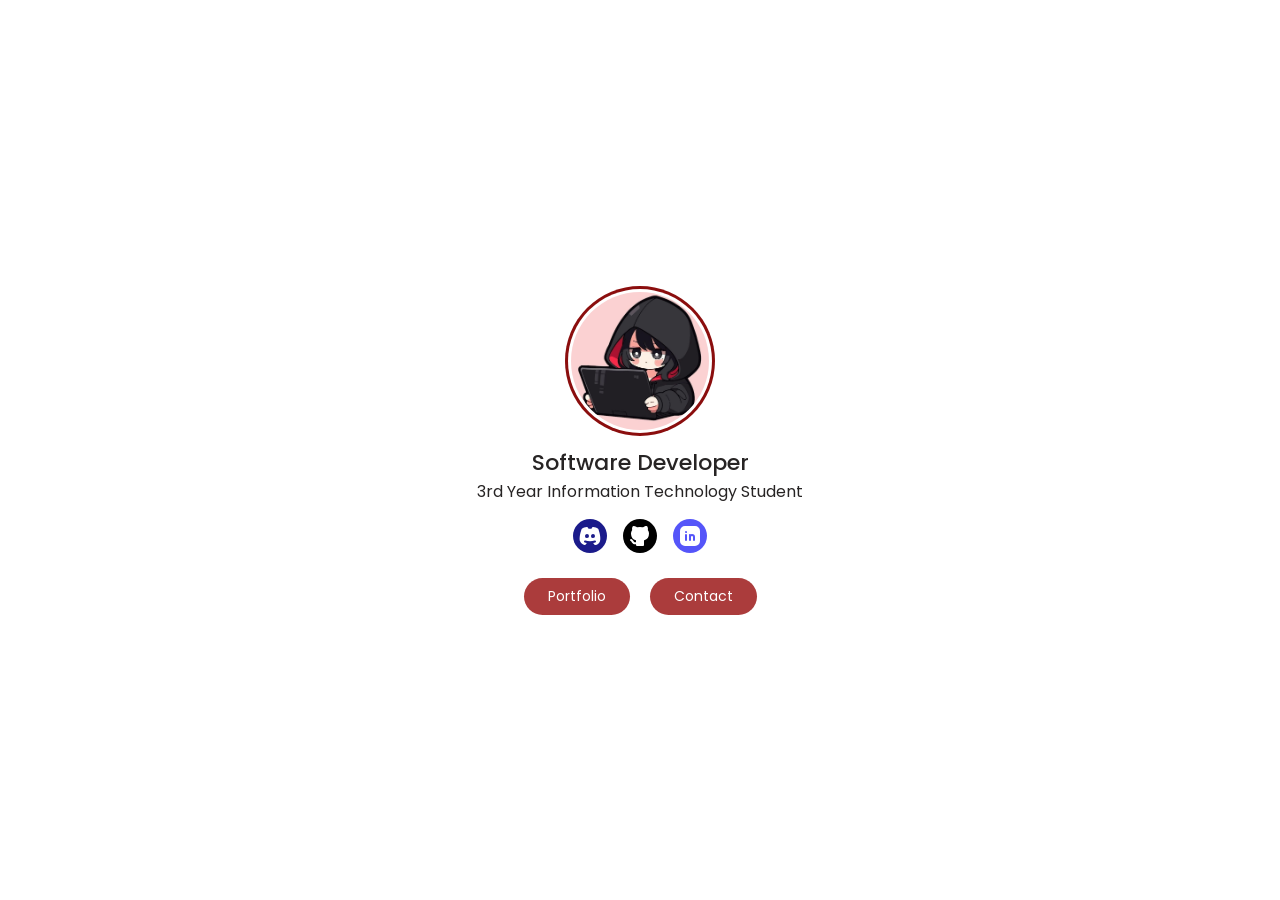
==== profileCard.html @ 7668f503 "first commit" ====
<!DOCTYPE html>
<html lang="en">
<head>
    <meta charset="UTF-8">
    <meta name="viewport" content="width=device-width, initial-scale=1.0">
    <title>Profile Card </title>
    <link rel="stylesheet" href="style.css">
</head>
<body>
    <div class="profile-card">
        <div class="image">
            <img src="/profileImage.jpg" alt="" class="profile-card">
        </div>
    
    <div class="text-data">
        <span class="tech">Software Developer</span>
        <span class="education">3rd Year Information Technology Student</span>

    </div>
    <div class="media-buttons">
        <a href="https://discord.com/users/1005246212498280499" target="_blank" style="background: rgb(27, 27, 139)" class="link">
            <svg xmlns="http://www.w3.org/2000/svg" width="24" height="24" viewBox="0 0 24 24" fill="currentColor" class="icon icon-tabler icons-tabler-filled icon-tabler-brand-discord">
	<path stroke="none" d="M0 0h24v24H0z" fill="none" />
	<path d="M14.983 3l.123 .006c2.014 .214 3.527 .672 4.966 1.673a1 1 0 0 1 .371 .488c1.876 5.315 2.373 9.987 1.451 12.28c-1.003 2.005 -2.606 3.553 -4.394 3.553c-.732 0 -1.693 -.968 -2.328 -2.045a21.512 21.512 0 0 0 2.103 -.493a1 1 0 1 0 -.55 -1.924c-3.32 .95 -6.13 .95 -9.45 0a1 1 0 0 0 -.55 1.924c.717 .204 1.416 .37 2.103 .494c-.635 1.075 -1.596 2.044 -2.328 2.044c-1.788 0 -3.391 -1.548 -4.428 -3.629c-.888 -2.217 -.39 -6.89 1.485 -12.204a1 1 0 0 1 .371 -.488c1.439 -1.001 2.952 -1.459 4.966 -1.673a1 1 0 0 1 .935 .435l.063 .107l.651 1.285l.137 -.016a12.97 12.97 0 0 1 2.643 0l.134 .016l.65 -1.284a1 1 0 0 1 .754 -.54l.122 -.009zm-5.983 7a2 2 0 0 0 -1.977 1.697l-.018 .154l-.005 .149l.005 .15a2 2 0 1 0 1.995 -2.15zm6 0a2 2 0 0 0 -1.977 1.697l-.018 .154l-.005 .149l.005 .15a2 2 0 1 0 1.995 -2.15z" />
</svg>
        </a>
        <a href="https://github.com/AnfalDjahfa" target="_blank" class="link">
            <svg xmlns="http://www.w3.org/2000/svg" width="24" height="24" viewBox="0 0 24 24" fill="currentColor" class="icon icon-tabler icons-tabler-filled icon-tabler-brand-github">
	<path stroke="none" d="M0 0h24v24H0z" fill="none" />
	<path d="M5.315 2.1c.791 -.113 1.9 .145 3.333 .966l.272 .161l.16 .1l.397 -.083a13.3 13.3 0 0 1 4.59 -.08l.456 .08l.396 .083l.161 -.1c1.385 -.84 2.487 -1.17 3.322 -1.148l.164 .008l.147 .017l.076 .014l.05 .011l.144 .047a1 1 0 0 1 .53 .514a5.2 5.2 0 0 1 .397 2.91l-.047 .267l-.046 .196l.123 .163c.574 .795 .93 1.728 1.03 2.707l.023 .295l.007 .272c0 3.855 -1.659 5.883 -4.644 6.68l-.245 .061l-.132 .029l.014 .161l.008 .157l.004 .365l-.002 .213l-.003 3.834a1 1 0 0 1 -.883 .993l-.117 .007h-6a1 1 0 0 1 -.993 -.883l-.007 -.117v-.734c-1.818 .26 -3.03 -.424 -4.11 -1.878l-.535 -.766c-.28 -.396 -.455 -.579 -.589 -.644l-.048 -.019a1 1 0 0 1 .564 -1.918c.642 .188 1.074 .568 1.57 1.239l.538 .769c.76 1.079 1.36 1.459 2.609 1.191l.001 -.678l-.018 -.168a5.03 5.03 0 0 1 -.021 -.824l.017 -.185l.019 -.12l-.108 -.024c-2.976 -.71 -4.703 -2.573 -4.875 -6.139l-.01 -.31l-.004 -.292a5.6 5.6 0 0 1 .908 -3.051l.152 -.222l.122 -.163l-.045 -.196a5.2 5.2 0 0 1 .145 -2.642l.1 -.282l.106 -.253a1 1 0 0 1 .529 -.514l.144 -.047l.154 -.03z"/>
</svg>
    </a>
        <a href="https://www.linkedin.com/in/anfal-djahfa" target="_blank" style="background: rgb(85, 85, 249);" class="link">
            <svg xmlns="http://www.w3.org/2000/svg" width="24" height="24" viewBox="0 0 24 24" fill="currentColor" class="icon icon-tabler icons-tabler-filled icon-tabler-brand-linkedin">
	<path stroke="none" d="M0 0h24v24H0z" fill="none" />
	<path d="M17 2a5 5 0 0 1 5 5v10a5 5 0 0 1 -5 5h-10a5 5 0 0 1 -5 -5v-10a5 5 0 0 1 5 -5zm-9 8a1 1 0 0 0 -1 1v5a1 1 0 0 0 2 0v-5a1 1 0 0 0 -1 -1m6 0a3 3 0 0 0 -1.168 .236l-.125 .057a1 1 0 0 0 -1.707 .707v5a1 1 0 0 0 2 0v-3a1 1 0 0 1 2 0v3a1 1 0 0 0 2 0v-3a3 3 0 0 0 -3 -3m-6 -3a1 1 0 0 0 -.993 .883l-.007 .127a1 1 0 0 0 1.993 .117l.007 -.127a1 1 0 0 0 -1 -1" />
</svg>
        </a>
    </div>
    <div class="buttons">
        <button class="button">Portfolio</button>
        <button class="button">Contact</button>
    </div>
   <div class="analytics"></div>












</div>
</body>
</html>
---- style.css ----
@import url('https://fonts.googleapis.com/css2?family=Poppins:ital,wght@0,100;0,200;0,300;0,400;0,500;0,600;0,700;0,800;0,900;1,100;1,200;1,300;1,400;1,500;1,600;1,700;1,800;1,900&display=swap');

* {
    margin:0;
    padding: 0 ;
    box-sizing: border-box;
    font-family: "Poppins", sans-serif;
}
body {
    height: 100vh;
    display: flex;
    align-items: center;
    justify-content: center;
    background-color: white;
}

.profile-card {
     display: flex;
    flex-direction: column ;
    align-items: center;
    max-width: 370px;
    width: 100%;
    background: white;
    border-radius: 24px;
    padding: 3px;
    box-shadow: 0 5px 10px rgba(0, 0, 0, 0,1);
}

.image {
    position: 150px;
    height: 150px;
    width: 150px;
    border-radius:50% ;
    background-color: rgb(139, 14, 14);
    padding: 3px;
    margin-bottom: 10px ;
}
.image .profile-card {
    height: 100%;
    width: 100%;
    object-fit: cover;
    border-radius: 50%;
    border: 3px solide rgb(255, 255, 255);
}
.profile-card .text-data {
    display: flex;
    flex-direction: column ;
    align-items: center;
    color: rgb(39, 36, 36);
}
.text-data .tech {
    font-size: 22px;
    font-weight: 500;
}
.text-data .eduction {
    font-size: 22px;
    font-weight: 500;
}
.profile-card .media-buttons{
    display: flex;
    align-items: center;
    margin-top: 15px;
}
.media-buttons .link {
    display: flex;
    align-items: center;
    justify-content: center;
    color: #fff;
    font-size: 18px;
height: 34px;
width: 34px;
margin: 0 8px;
background-color: rgb(0, 0, 0);
border-radius: 50%;
text-decoration: none;
}
.profile-card .buttons{
    display: flex;
    align-items: center;
    margin-top: 25px;

}
.buttons .button {
    color: #fff;
    font-size: 14px;

    font-weight:400;
    border: none;
    border-radius: 24px ;
    margin: 0 10px;
    padding: 8px 24px;
    background-color: rgb(171, 60, 60);
    cursor: pointer;
    transition: all 0.3s ease;


}
.buttons .button:hover {
    background-color: darkred;
}
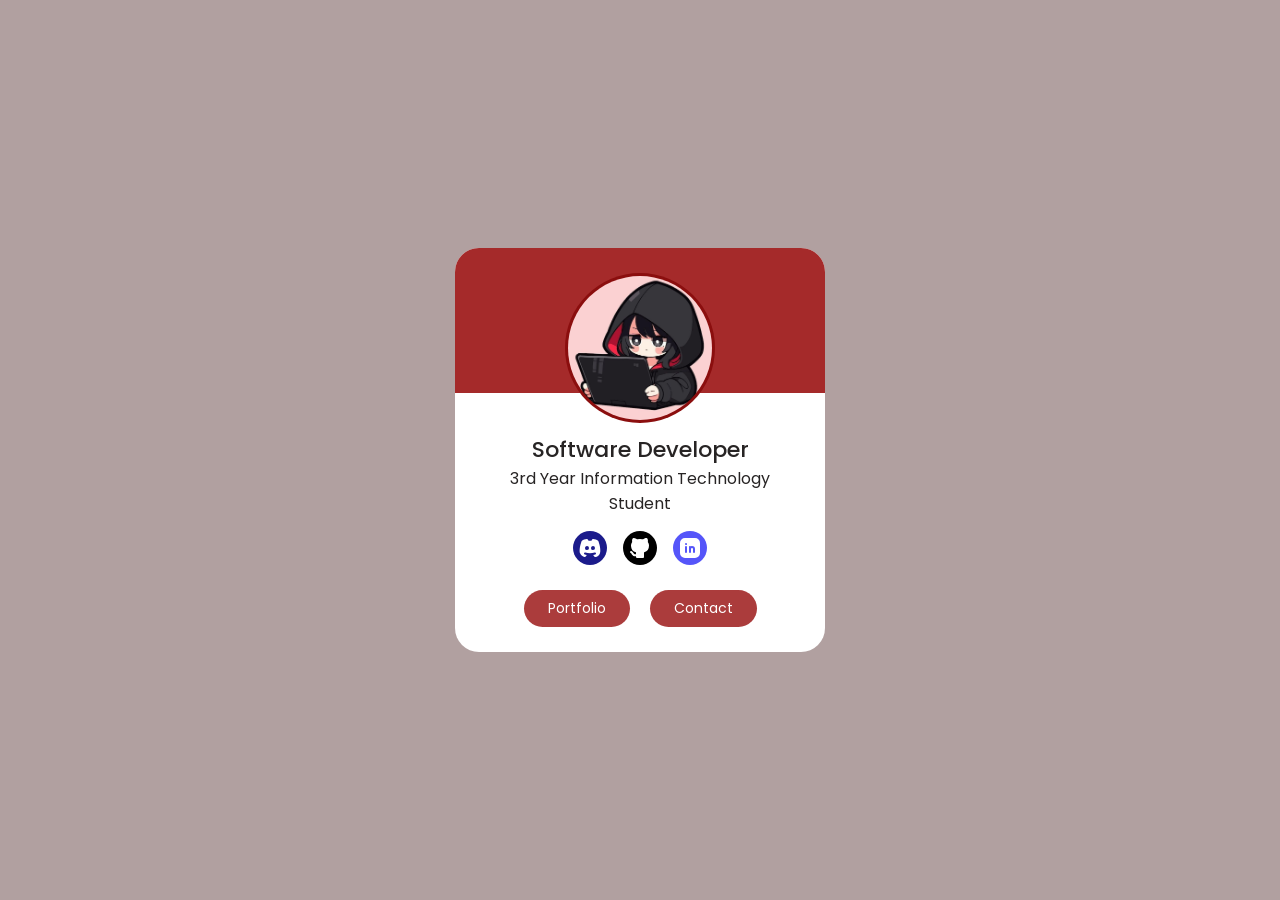
==== commit f08741b2: "fix" ====
--- a/profileCard.html
+++ b/profileCard.html
@@ -9,7 +9,7 @@
 <body>
     <div class="profile-card">
         <div class="image">
-            <img src="/profileImage.jpg" alt="" class="profile-card">
+            <img src="/profileImage.jpg" alt="" class="profile-img">
         </div>
     
     <div class="text-data">
@@ -41,18 +41,7 @@
         <button class="button">Portfolio</button>
         <button class="button">Contact</button>
     </div>
-   <div class="analytics"></div>
-
-
-
-
-
-
-
-
-
-
-
+   
 
 </div>
 </body>
--- a/style.css
+++ b/style.css
@@ -1,7 +1,7 @@
 @import url('https://fonts.googleapis.com/css2?family=Poppins:ital,wght@0,100;0,200;0,300;0,400;0,500;0,600;0,700;0,800;0,900;1,100;1,200;1,300;1,400;1,500;1,600;1,700;1,800;1,900&display=swap');
 
 * {
-    margin:0;
+    margin: 0;
     padding: 0 ;
     box-sizing: border-box;
     font-family: "Poppins", sans-serif;
@@ -11,41 +11,53 @@
     display: flex;
     align-items: center;
     justify-content: center;
-    background-color: white;
+    background-color: rgb(177, 160, 160);
 }
 
 .profile-card {
-     display: flex;
+    display: flex;
     flex-direction: column ;
     align-items: center;
     max-width: 370px;
     width: 100%;
     background: white;
     border-radius: 24px;
-    padding: 3px;
+    padding: 25px;
     box-shadow: 0 5px 10px rgba(0, 0, 0, 0,1);
+    position: relative;
+}
+.profile-card::before{
+   content: "" ;
+   top: 0;
+   left: 0;
+   position: absolute;
+   height: 36%;
+   width: 100%;
+   border-radius: 24px 24px 0 0 ;
+   background-color: brown;
 }
 
 .image {
-    position: 150px;
+    position: relative;
     height: 150px;
     width: 150px;
-    border-radius:50% ;
+    border-radius: 50% ;
     background-color: rgb(139, 14, 14);
     padding: 3px;
     margin-bottom: 10px ;
 }
-.image .profile-card {
+.image .profile-img {
     height: 100%;
     width: 100%;
     object-fit: cover;
     border-radius: 50%;
-    border: 3px solide rgb(255, 255, 255);
+    border: 3px solide #fff;
 }
 .profile-card .text-data {
     display: flex;
     flex-direction: column ;
     align-items: center;
+    text-align: center;
     color: rgb(39, 36, 36);
 }
 .text-data .tech {
@@ -53,8 +65,9 @@
     font-weight: 500;
 }
 .text-data .eduction {
-    font-size: 22px;
-    font-weight: 500;
+    font-size: 15px;
+    font-weight: 400;
+   
 }
 .profile-card .media-buttons{
     display: flex;
